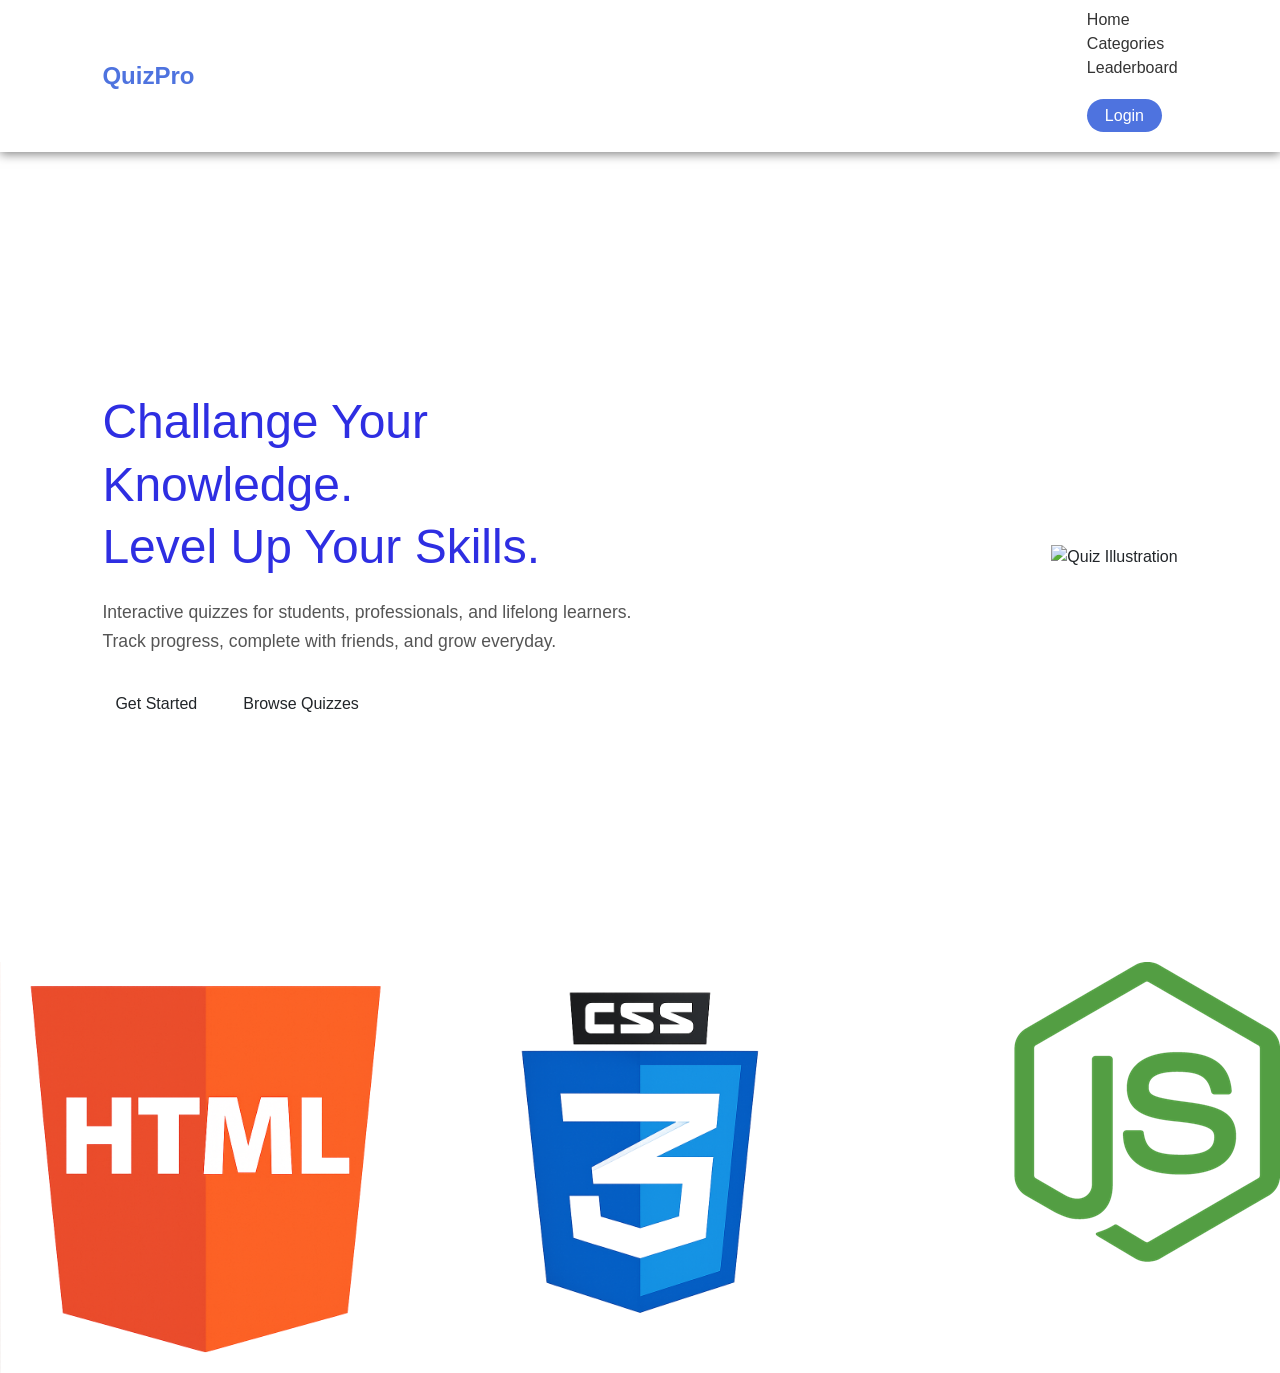
==== professionalherosection.html @ 418df532 "first commit" ====
<!DOCTYPE html>
<html lang="en">
<head>
    <meta charset="UTF-8">
    <meta name="viewport" content="width=device-width, initial-scale=1.0">
    <title>QuizMaster App</title>
    <link rel="stylesheet" href="professionalherosection.css">
    <link rel="stylesheet" href="css/bootstrap.min.css">
    
</head>
<body>
    <!-- Navbar -->
     <header class="navbar">
        <div class="logo">QuizPro</div>
        <nav>
            <Ul>
                <li><a href="#">Home</a></li>
                <li><a href="#">Categories</a></li>
                <li><a href="#">Leaderboard</a></li>
                <br>
                <li><a href="#" class="login-btn">Login</a></li>
            </Ul>
        </nav>
     </header>

     <!-- Hero Section -->
      <section class="hero">
        <div class="hero-text">
            <h1>Challange Your Knowledge. <br> Level Up Your Skills.</h1>
            <p>Interactive quizzes for students, professionals, and lifelong learners.
                Track progress, complete with friends, and grow everyday.
            </p>
            <div class="hero-buttons">
                <a href="#" class="btn primary-btn">Get Started</a>
                <a href="#" class="btn secondary-btn">Browse Quizzes</a>
            </div>
        </div>
        <div class="hero-image">
            <img src="https://cdn-icons-png.flaticon.com/512/3135/3135755.png" alt="Quiz Illustration">
        </div>
      </section>

      <!-- quiz categories section -->
      <main>
        <!-- -----------------------------------just panding area----------- -->
        <!-- <div class="main-area">
            <div class="main-image">
                 <img src="images/vibe-coding.png" alt="Vibe Coding">
            </div>
            <div class="text-area">
                 <h1>Select Your Learning Path</h1>
                 <p>From beginners to experts — there's a challenge waiting for everyone.</p>
        </div>
        
        </div> -->

         <div class="row">
            <div class="col-md-4">
                <img class="img-fluid float-start" src="images/transparent-HTML-logo-png.png" alt="HTML logo">

            </div>
            <div class="col-md-4">
                <img class="img-fluid float-center" src="images/css-transparent-logo.png" alt="CSS logo">

            </div>
            <div class="col-md-4">
                <img class="img-fluid float-end" src="images/javascript-logo.png" alt="js logo">

            </div>
        </div> 
             
        

      </main>
      <script src="js/bootstrap.bundle.js"></script>
</body>
</html>
---- professionalherosection.css ----
*{
    margin: 0;
    padding:0;
    box-sizing: border-box;
    font-family: 'Segoe UI', sans-serif;
}
body{
    background-color:#f8f9fc;
}
/*navbar */
.navbar{
    display:flex;
    justify-content: space-between;
    align-items:center;
    padding: 20px 8%;
    background:white;
    box-shadow: 0 2px 10px rgba(0,0,0,0.5);
}
.logo{
    font-size: 1.5rem;
    font-weight: bold;
    color: #4e73df;
}
.navbar ul{
    list-style:none;
    diplay:flex;
    gap: 30px;
}
.navbar a{
    text-decoration:none;
    color: #333;
    font-weight: 500;
    transition: 0.3s;
    
}
.navbar a:hover{
    color: #4e73df;
}
.login-btn{
    padding: 8px 18px;
    border-radius: 20px;
    background: #4e73df;
    color: white !important;
}

/* hero section */
.hero{
    display:flex;
    align-items:center;
    justify-content:space-between;
    padding:80px 8%;
    min-height: 90vh;

}
.hero-text{
    max-width: 550px;
}
.hero-text h1{
    font-size: 3rem;
    color:#2e2ee2;
    margin-bottom: 20px;
    line-height:1.3;
}
.hero-text p{
    font-size: 1.1rem;
    color: #555;
    margin-bottom: 30px;
    line-height: 1.6;
}
.hero-buttons{
    display: flex;
    gap: 20px;
}
.btn{
    text-decoration: none;
    padding: 12px 28px;
    border-radius: 30px;
    font-weight: 600;
    transition: 0.3s ease;
}
.primary-btn{
    background: #4e73df;
    color: white;
}
.primary-btn:hover{
    background: #2e59d9;
}
.secondary-btn{
    border: 2px solid #4e73df;
    color: #4e73df;
}
.secondary-btn:hover{
    background: #4e73df;
    color: white;
}

/* hero image */
.hero-image img{
    width: 400px;
    max-width: 100%;
}

/* responsive */
@media(max-width: 992px){
    .hero{
        flex-direction: column;
        text-align: center;
    }
    .hero-buttons{
        justify-content: center;
    }
    .hero-image{
        margin-top: 40px;
    }
}

/* main section */
.main-area{
    display:flex;
    align-items:center;
    justify-content: center;
    gap: 30px;
    padding: 20px 8%;
    background: liner-gradient(135deg, #f8f9ff, #eef1ff);
}
/* image section */
.main-image img{
    width: 700px;
    height: 500px;
    max-width: 100%;
    animation: float 4s ease-in-out infinite;
}
/* floating animation */
@keyframes float{
    0% { transform: translateY(0px);}
    50%{transform: translateY(-15px);}
    100%{transform: translateY(0px);}
}
 /* text section */
 .text-area{
    max-width: 500px;
 }
 .text-area h1{
    font-size:42px;
    color: #222;
    margin-bottom: 20px;
 }
 .text-area p{
    font-size: 18px;
    color: #555;
    line-height: 1.6;
 }

 /* responsive */
 @media (max-width: 90px){
    .main-area{
        flex-direction: column;
        text-align: center;
    }
    .main-image img{
        width:300px;
    }
    .text-area h1{
        font-size: 32px;
    }
 }
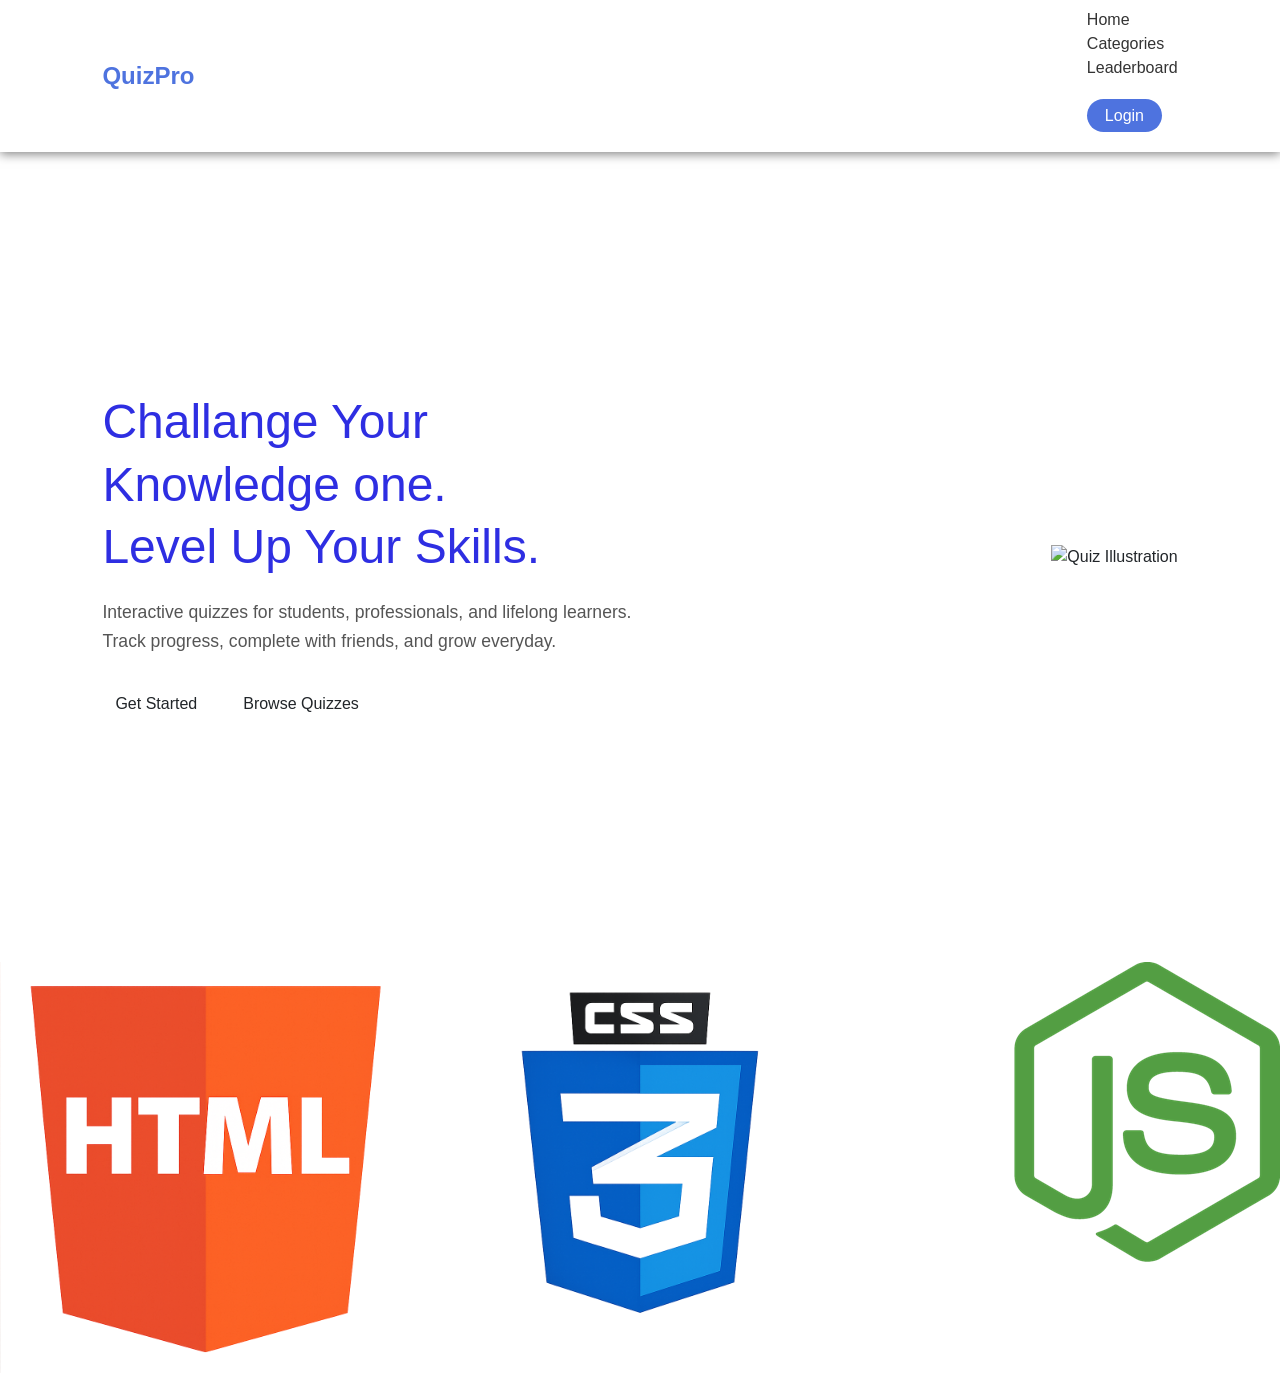
==== commit e5780ebc: "adding new text in professionalsection" ====
--- a/professionalherosection.html
+++ b/professionalherosection.html
@@ -26,7 +26,7 @@
      <!-- Hero Section -->
       <section class="hero">
         <div class="hero-text">
-            <h1>Challange Your Knowledge. <br> Level Up Your Skills.</h1>
+            <h1>Challange Your Knowledge one. <br> Level Up Your Skills.</h1>
             <p>Interactive quizzes for students, professionals, and lifelong learners.
                 Track progress, complete with friends, and grow everyday.
             </p>
